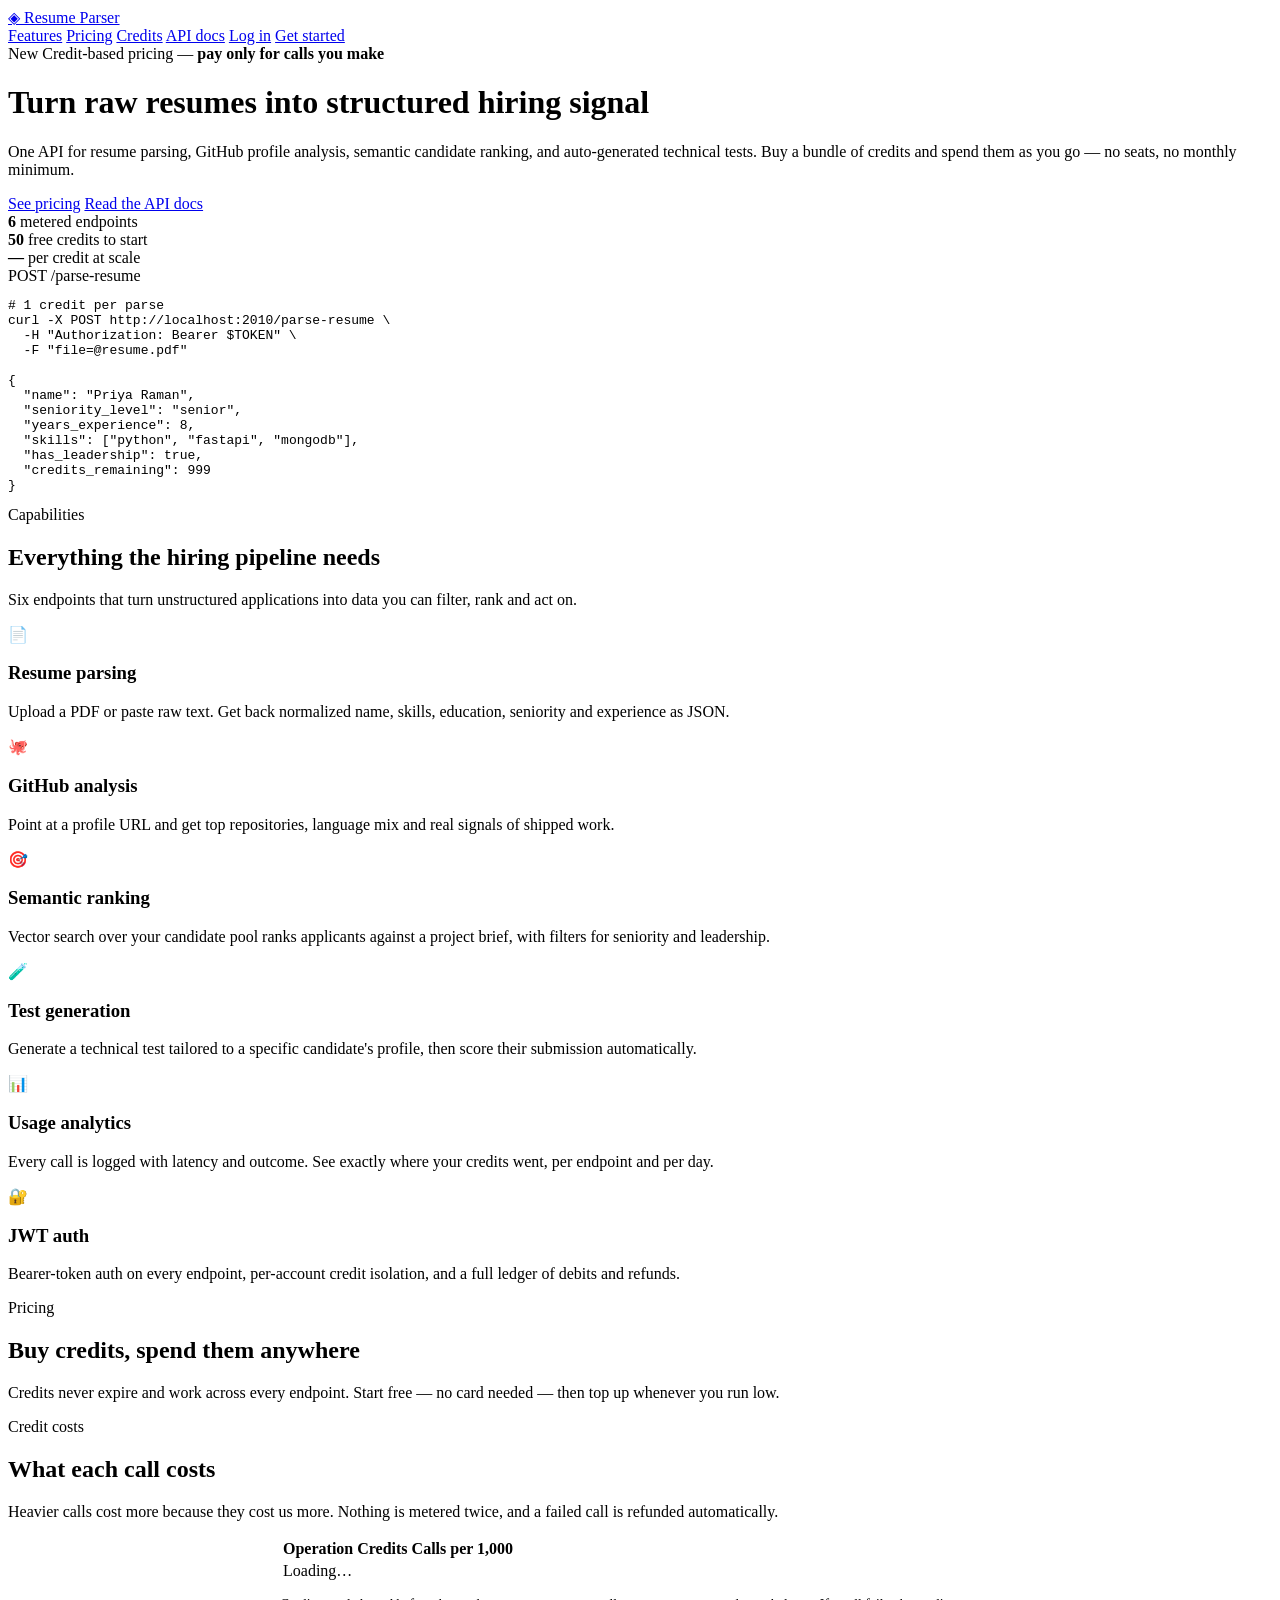
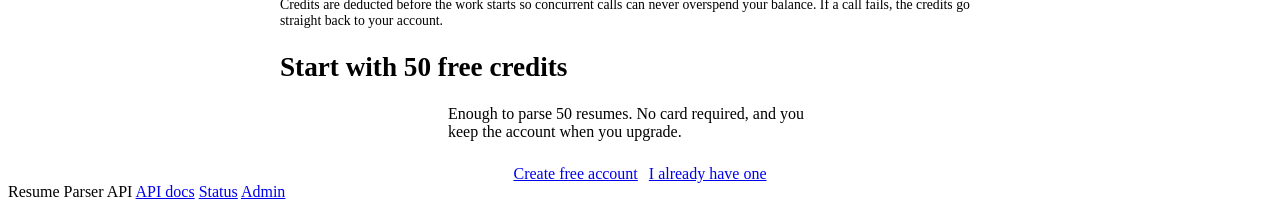
==== web/index.html @ 96d32473 "Add admin console and authentication pages - Introduced a new CSS file for shared design system styl" ====
<!doctype html>
<html lang="en">
<head>
<meta charset="utf-8">
<meta name="viewport" content="width=device-width, initial-scale=1">
<title>Resume Parser API — credit-based resume intelligence</title>
<meta name="description" content="Parse resumes, analyze GitHub profiles, rank candidates and generate technical tests through one API. Pay with credits.">
<link rel="stylesheet" href="/static/styles.css">
</head>
<body>

<nav class="nav">
  <div class="nav-inner">
    <a class="brand" href="/">
      <span class="brand-mark">◈</span>
      Resume Parser
    </a>
    <div class="nav-links">
      <a href="#features" class="nav-hide">Features</a>
      <a href="#pricing">Pricing</a>
      <a href="#credits" class="nav-hide">Credits</a>
      <a href="/docs" class="nav-hide">API docs</a>
      <a class="btn btn-ghost btn-sm" href="/login" id="nav-login">Log in</a>
      <a class="btn btn-primary btn-sm" href="#pricing" id="nav-cta">Get started</a>
    </div>
  </div>
</nav>

<!-- ---------------------------------------------------------------- hero -->
<header class="hero">
  <div class="wrap hero-grid">
    <div>
      <span class="eyebrow">
        <span class="pill">New</span>
        Credit-based pricing — <b>pay only for calls you make</b>
      </span>
      <h1>Turn raw resumes into <span class="grad">structured hiring signal</span></h1>
      <p class="hero-lede">
        One API for resume parsing, GitHub profile analysis, semantic candidate
        ranking, and auto-generated technical tests. Buy a bundle of credits and
        spend them as you go — no seats, no monthly minimum.
      </p>
      <div class="hero-cta">
        <a class="btn btn-primary btn-lg" href="#pricing">See pricing</a>
        <a class="btn btn-ghost btn-lg" href="/docs">Read the API docs</a>
      </div>
      <div class="hero-trust">
        <div><b id="stat-endpoints">6</b> metered endpoints</div>
        <div><b id="stat-free">50</b> free credits to start</div>
        <div><b id="stat-cheapest">—</b> per credit at scale</div>
      </div>
    </div>

    <div class="code-card" aria-hidden="true">
      <div class="code-head">
        <span class="dot" style="background:#f43f5e"></span>
        <span class="dot" style="background:#f59e0b"></span>
        <span class="dot" style="background:#10b981"></span>
        <span class="label">POST /parse-resume</span>
      </div>
<pre><span class="tok-com"># 1 credit per parse</span>
<span class="tok-cmd">curl</span> -X POST http://localhost:2010/parse-resume \
  -H <span class="tok-str">"Authorization: Bearer $TOKEN"</span> \
  -F <span class="tok-str">"file=@resume.pdf"</span>

{
  <span class="tok-key">"name"</span>: <span class="tok-str">"Priya Raman"</span>,
  <span class="tok-key">"seniority_level"</span>: <span class="tok-str">"senior"</span>,
  <span class="tok-key">"years_experience"</span>: <span class="tok-num">8</span>,
  <span class="tok-key">"skills"</span>: [<span class="tok-str">"python"</span>, <span class="tok-str">"fastapi"</span>, <span class="tok-str">"mongodb"</span>],
  <span class="tok-key">"has_leadership"</span>: <span class="tok-num">true</span>,
  <span class="tok-key">"credits_remaining"</span>: <span class="tok-num">999</span>
}</pre>
    </div>
  </div>
</header>

<!-- ------------------------------------------------------------ features -->
<section class="section section-alt" id="features">
  <div class="wrap">
    <div class="section-head">
      <div class="kicker">Capabilities</div>
      <h2>Everything the hiring pipeline needs</h2>
      <p>Six endpoints that turn unstructured applications into data you can filter, rank and act on.</p>
    </div>
    <div class="grid grid-3">
      <div class="card feature">
        <div class="ficon">📄</div>
        <h3>Resume parsing</h3>
        <p>Upload a PDF or paste raw text. Get back normalized name, skills, education, seniority and experience as JSON.</p>
      </div>
      <div class="card feature">
        <div class="ficon">🐙</div>
        <h3>GitHub analysis</h3>
        <p>Point at a profile URL and get top repositories, language mix and real signals of shipped work.</p>
      </div>
      <div class="card feature">
        <div class="ficon">🎯</div>
        <h3>Semantic ranking</h3>
        <p>Vector search over your candidate pool ranks applicants against a project brief, with filters for seniority and leadership.</p>
      </div>
      <div class="card feature">
        <div class="ficon">🧪</div>
        <h3>Test generation</h3>
        <p>Generate a technical test tailored to a specific candidate's profile, then score their submission automatically.</p>
      </div>
      <div class="card feature">
        <div class="ficon">📊</div>
        <h3>Usage analytics</h3>
        <p>Every call is logged with latency and outcome. See exactly where your credits went, per endpoint and per day.</p>
      </div>
      <div class="card feature">
        <div class="ficon">🔐</div>
        <h3>JWT auth</h3>
        <p>Bearer-token auth on every endpoint, per-account credit isolation, and a full ledger of debits and refunds.</p>
      </div>
    </div>
  </div>
</section>

<!-- ------------------------------------------------------------- pricing -->
<section class="section" id="pricing">
  <div class="wrap">
    <div class="section-head">
      <div class="kicker">Pricing</div>
      <h2>Buy credits, spend them anywhere</h2>
      <p>
        Credits never expire and work across every endpoint. Start free — no
        card needed — then top up whenever you run low.
      </p>
    </div>

    <div id="pay-warning" class="hide"></div>
    <div class="price-grid" id="price-grid">
      <!-- rendered by landing.js -->
    </div>
  </div>
</section>

<!-- ------------------------------------------------------------- credits -->
<section class="section section-alt" id="credits">
  <div class="wrap">
    <div class="section-head">
      <div class="kicker">Credit costs</div>
      <h2>What each call costs</h2>
      <p>Heavier calls cost more because they cost us more. Nothing is metered twice, and a failed call is refunded automatically.</p>
    </div>
    <div style="max-width:720px;margin:0 auto">
      <div class="table-wrap">
        <table>
          <thead>
            <tr>
              <th>Operation</th>
              <th class="num">Credits</th>
              <th class="num">Calls per 1,000</th>
            </tr>
          </thead>
          <tbody id="cost-body">
            <tr><td colspan="3" class="empty">Loading…</td></tr>
          </tbody>
        </table>
      </div>
      <p class="muted" style="font-size:.86rem;margin-top:14px">
        Credits are deducted before the work starts so concurrent calls can
        never overspend your balance. If a call fails, the credits go straight
        back to your account.
      </p>
    </div>
  </div>
</section>

<!-- ---------------------------------------------------------------- cta -->
<section class="section">
  <div class="wrap">
    <div class="card card-pad-lg center" style="max-width:720px;margin:0 auto">
      <h2 style="font-size:1.7rem">Start with 50 free credits</h2>
      <p style="max-width:48ch;margin:0 auto 24px">
        Enough to parse 50 resumes. No card required, and you keep the account
        when you upgrade.
      </p>
      <div style="display:flex;gap:11px;justify-content:center;flex-wrap:wrap">
        <a class="btn btn-primary btn-lg" href="/signup?plan=free">Create free account</a>
        <a class="btn btn-ghost btn-lg" href="/login">I already have one</a>
      </div>
    </div>
  </div>
</section>

<footer class="foot">
  <div class="wrap foot-inner">
    <span>Resume Parser API</span>
    <span class="spacer"></span>
    <a href="/docs">API docs</a>
    <a href="/health">Status</a>
    <a href="/superadmin">Admin</a>
  </div>
</footer>

<script src="/static/common.js"></script>
<script src="/static/landing.js"></script>
</body>
</html>
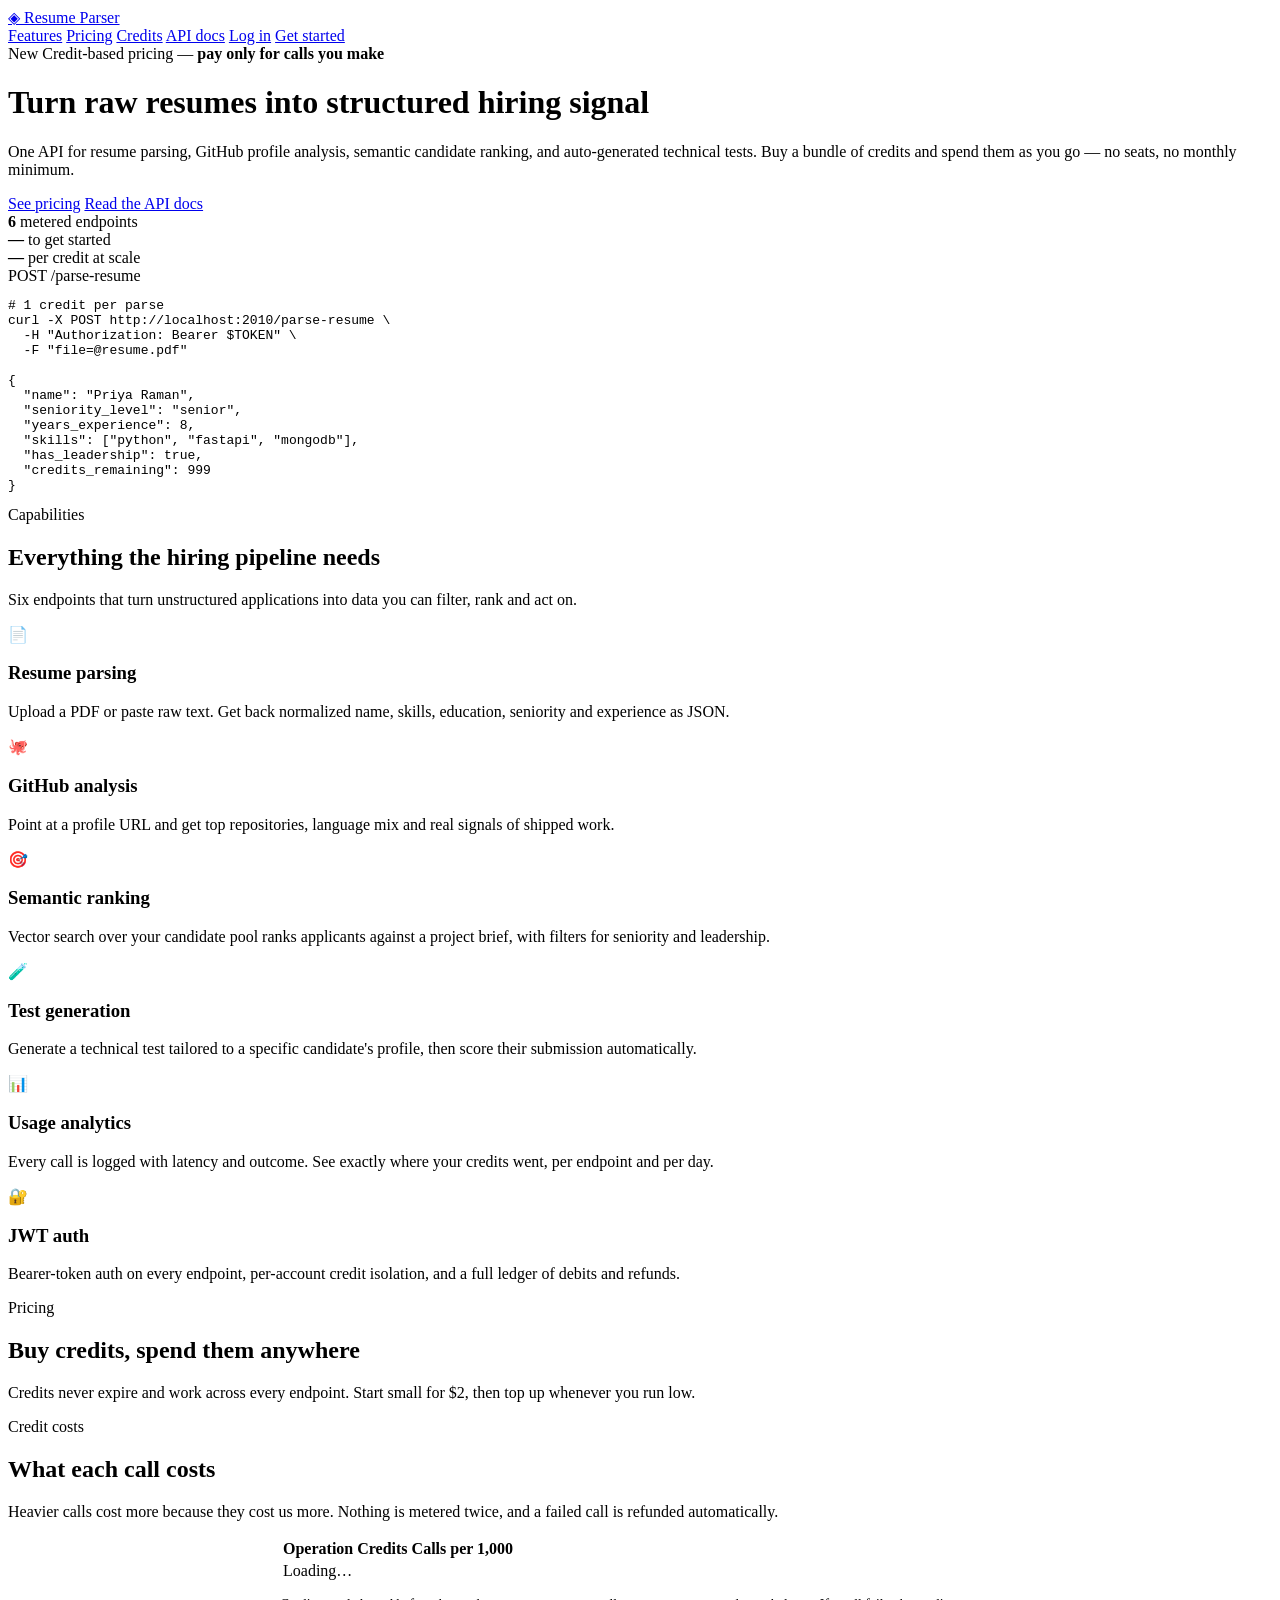
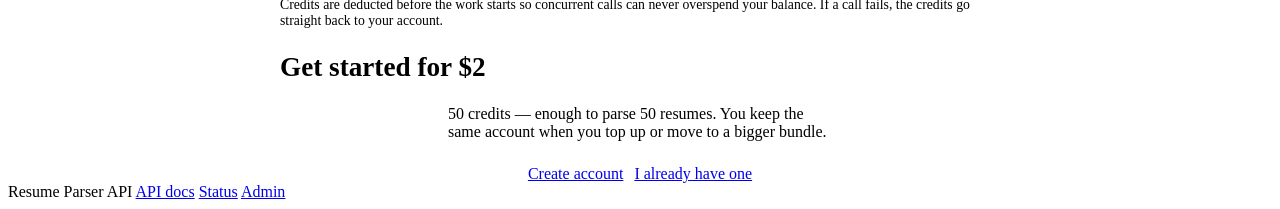
==== commit 841d2ed6: "2 dollare" ====
--- a/web/index.html
+++ b/web/index.html
@@ -46,7 +46,7 @@
       </div>
       <div class="hero-trust">
         <div><b id="stat-endpoints">6</b> metered endpoints</div>
-        <div><b id="stat-free">50</b> free credits to start</div>
+        <div><b id="stat-entry">—</b> to get started</div>
         <div><b id="stat-cheapest">—</b> per credit at scale</div>
       </div>
     </div>
@@ -125,8 +125,8 @@
       <div class="kicker">Pricing</div>
       <h2>Buy credits, spend them anywhere</h2>
       <p>
-        Credits never expire and work across every endpoint. Start free — no
-        card needed — then top up whenever you run low.
+        Credits never expire and work across every endpoint. Start small for
+        $2, then top up whenever you run low.
       </p>
     </div>
 
@@ -173,13 +173,13 @@
 <section class="section">
   <div class="wrap">
     <div class="card card-pad-lg center" style="max-width:720px;margin:0 auto">
-      <h2 style="font-size:1.7rem">Start with 50 free credits</h2>
+      <h2 style="font-size:1.7rem">Get started for $2</h2>
       <p style="max-width:48ch;margin:0 auto 24px">
-        Enough to parse 50 resumes. No card required, and you keep the account
-        when you upgrade.
+        50 credits — enough to parse 50 resumes. You keep the same account
+        when you top up or move to a bigger bundle.
       </p>
       <div style="display:flex;gap:11px;justify-content:center;flex-wrap:wrap">
-        <a class="btn btn-primary btn-lg" href="/signup?plan=free">Create free account</a>
+        <a class="btn btn-primary btn-lg" href="/signup?plan=starter">Create account</a>
         <a class="btn btn-ghost btn-lg" href="/login">I already have one</a>
       </div>
     </div>
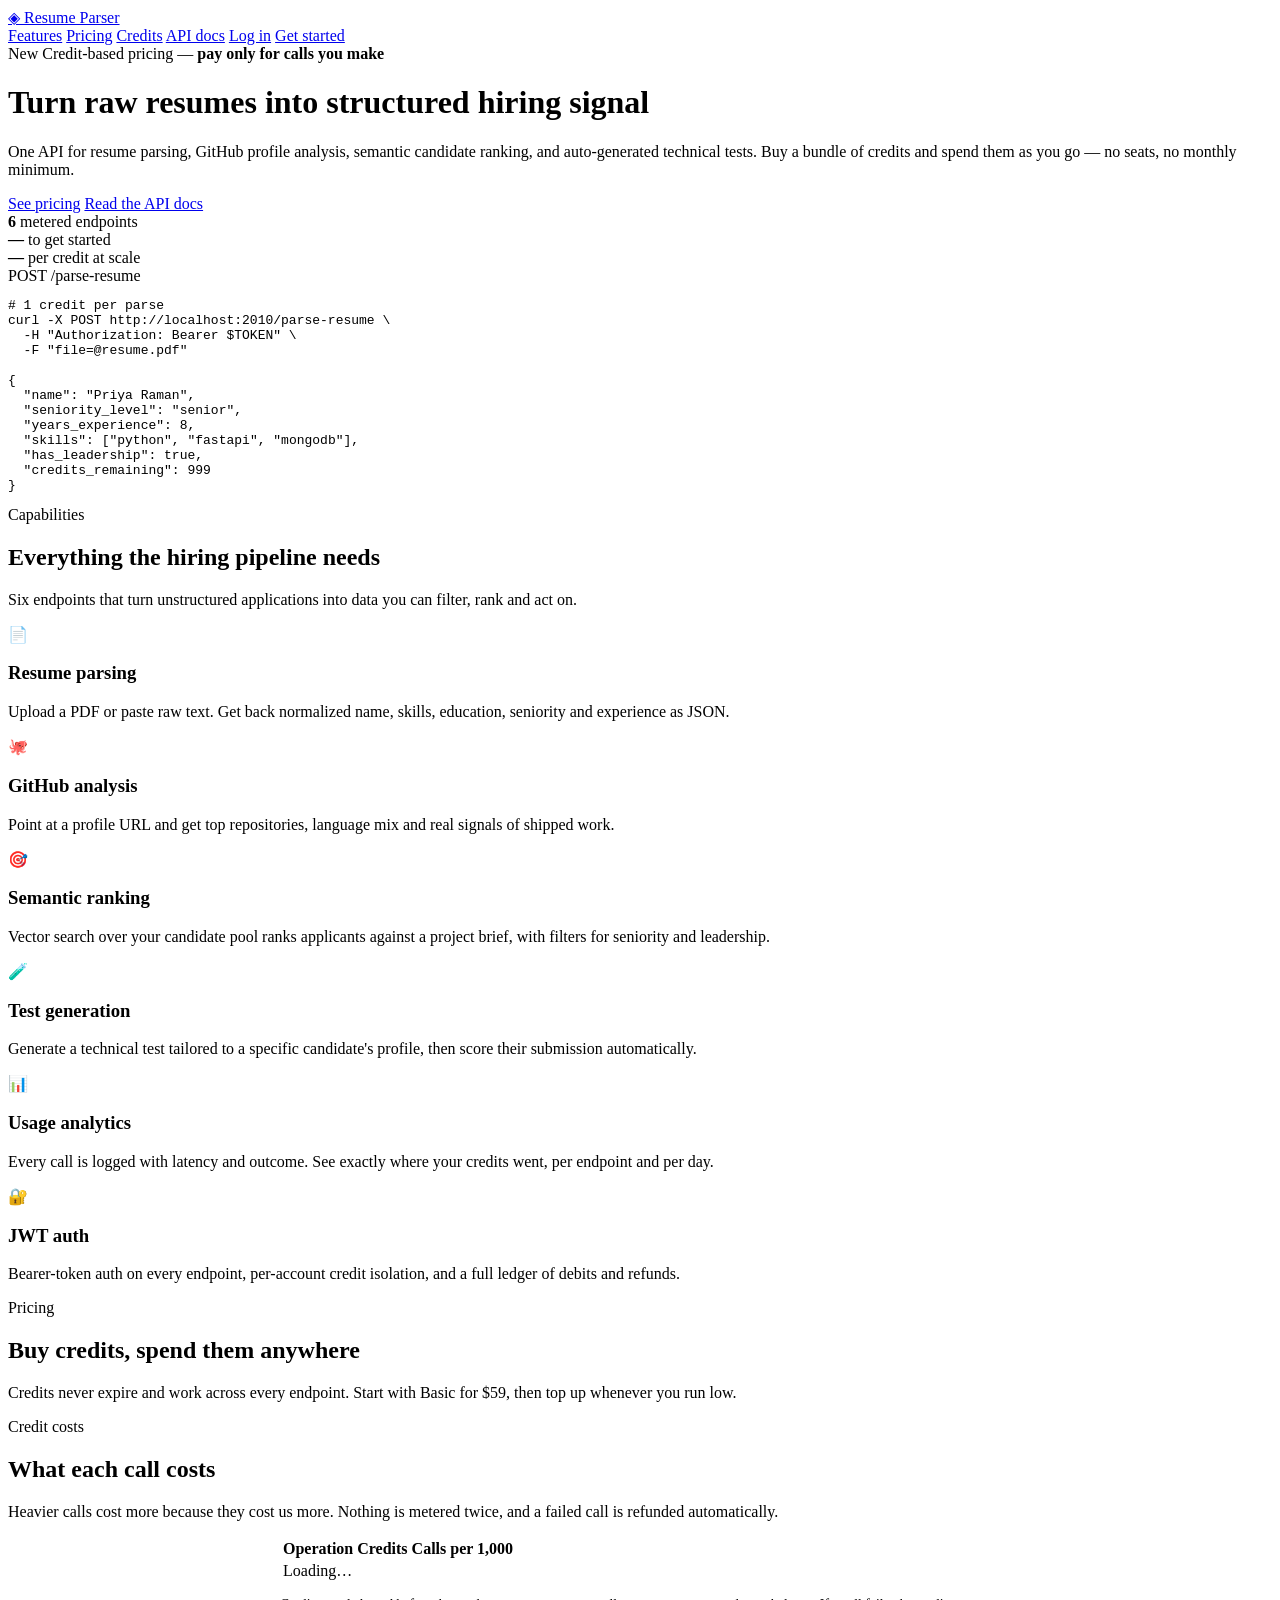
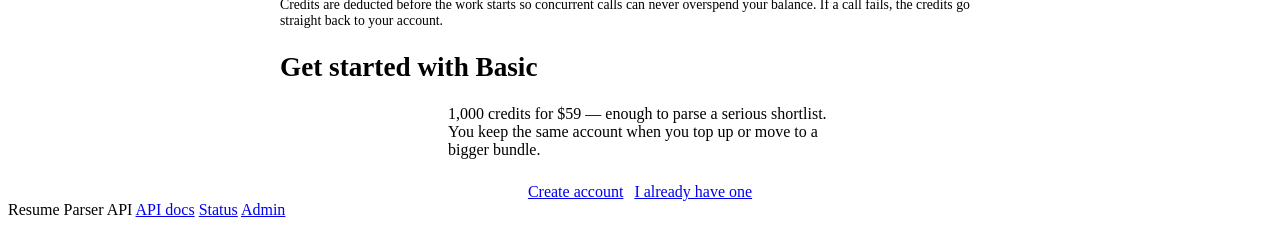
==== commit eda4e73a: "Update billing plans and frontend to reflect new pricing structure - Adjusted pricing for Basic and " ====
--- a/web/index.html
+++ b/web/index.html
@@ -125,8 +125,8 @@
       <div class="kicker">Pricing</div>
       <h2>Buy credits, spend them anywhere</h2>
       <p>
-        Credits never expire and work across every endpoint. Start small for
-        $2, then top up whenever you run low.
+        Credits never expire and work across every endpoint. Start with
+        Basic for $59, then top up whenever you run low.
       </p>
     </div>
 
@@ -173,13 +173,13 @@
 <section class="section">
   <div class="wrap">
     <div class="card card-pad-lg center" style="max-width:720px;margin:0 auto">
-      <h2 style="font-size:1.7rem">Get started for $2</h2>
+      <h2 style="font-size:1.7rem">Get started with Basic</h2>
       <p style="max-width:48ch;margin:0 auto 24px">
-        50 credits — enough to parse 50 resumes. You keep the same account
-        when you top up or move to a bigger bundle.
+        1,000 credits for $59 — enough to parse a serious shortlist. You keep
+        the same account when you top up or move to a bigger bundle.
       </p>
       <div style="display:flex;gap:11px;justify-content:center;flex-wrap:wrap">
-        <a class="btn btn-primary btn-lg" href="/signup?plan=starter">Create account</a>
+        <a class="btn btn-primary btn-lg" href="/signup?plan=basic">Create account</a>
         <a class="btn btn-ghost btn-lg" href="/login">I already have one</a>
       </div>
     </div>
